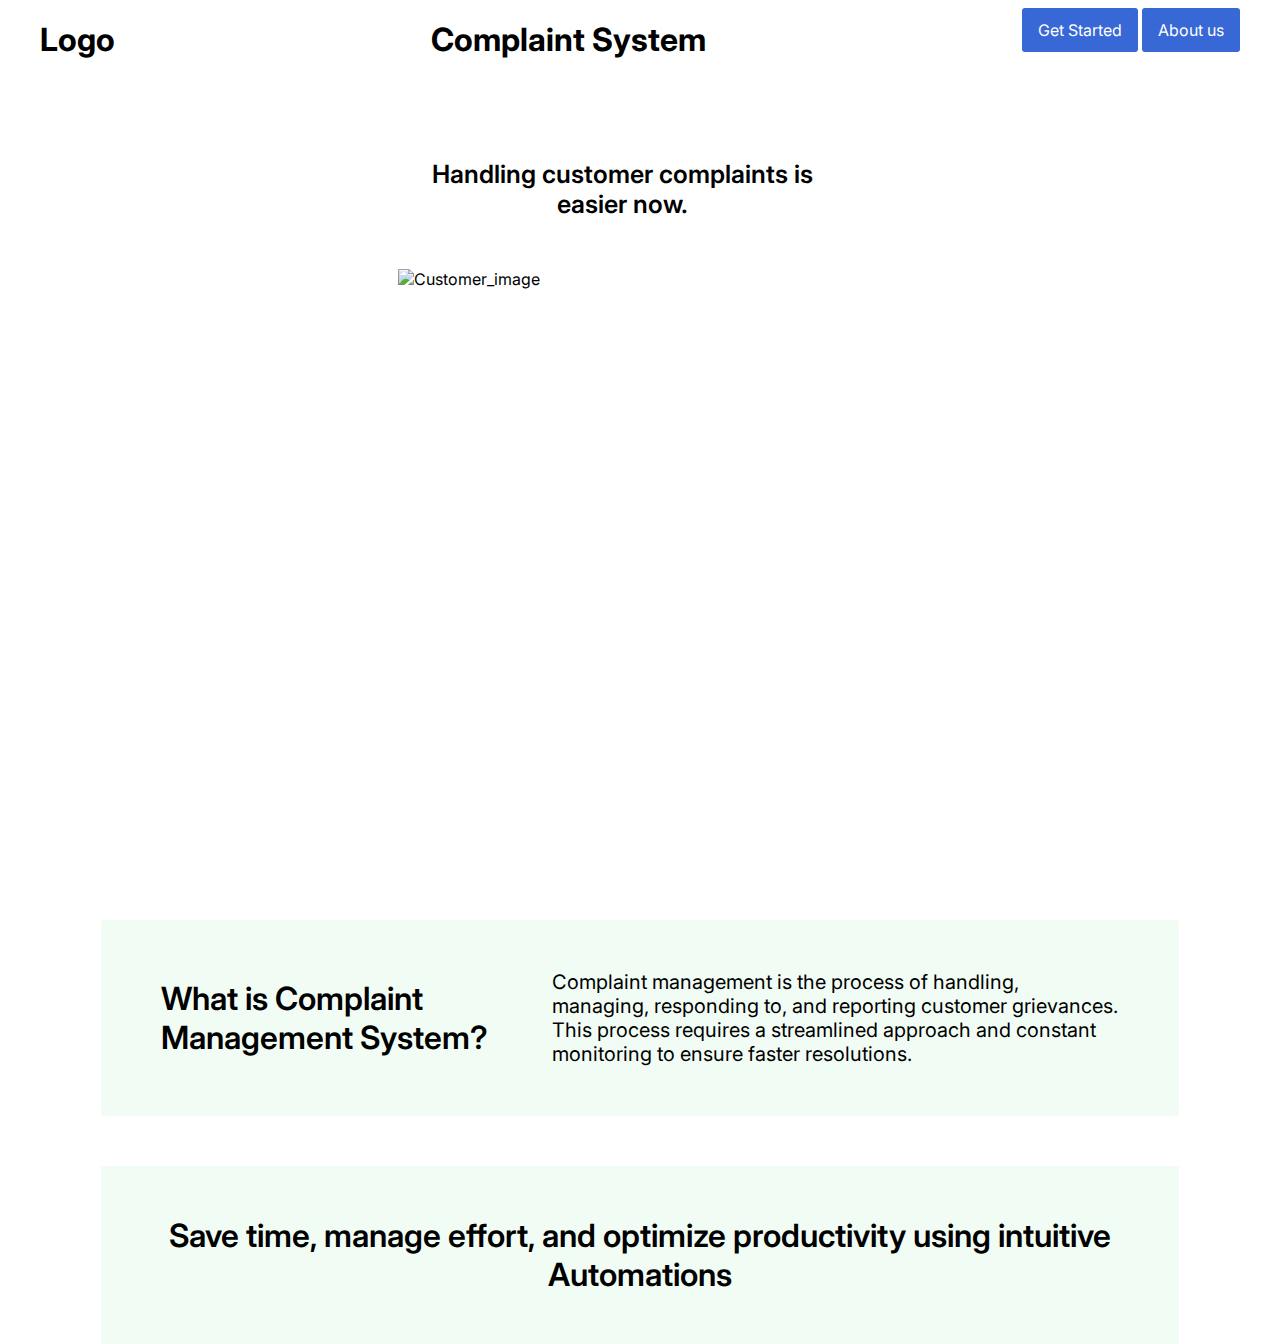
==== index.html @ f984465f "Corrected typo" ====
<!DOCTYPE html>
<html lang="en">

<head>
    <meta charset="UTF-8">
    <meta http-equiv="X-UA-Compatible" content="IE=edge">
    <meta name="viewport" content="width=device-width, initial-scale=1.0">
    <title>Document</title>
    <link rel="stylesheet" href="style.css">
    <link rel="preconnect" href="https://fonts.googleapis.com">
    <link rel="preconnect" href="https://fonts.gstatic.com" crossorigin>
    <link href="https://fonts.googleapis.com/css2?family=Inter:wght@300;400;600;800&display=swap" rel="stylesheet">
</head>

<body>
    <header>
    <nav>
        <h1>Logo</h1>
        <h1>Complaint System</h1>
        <div class="nav">
            <a href="getstarted.html" class="btn">Get Started</a>
            <a href="getstarted.html" class="btn">About us</a>
        </div>
        
    </nav>
    <div class="container">
        <div class="center">
            <h1>Handling customer complaints is easier now.</h1>
            <img src="images/image 1.png" alt="Customer_image">
        </div>
        
    </div>
</header>
    <div class="container2">
        <h2>What is Complaint Management System?</h2>
        <p>Complaint management is the process of handling, managing, responding to, and reporting customer grievances. This process requires a streamlined approach and constant monitoring to ensure faster resolutions.</p>

    </div>
    <div class="container3">
        <h1>Save time, manage effort, and optimize productivity using intuitive Automations</h1>

    </div>
</body>

</html>
---- style.css ----
* {
    margin: 0;
    padding: 0;
    box-sizing: border-box;
}

body {
    font-family: 'Inter', sans-serif;
}

header {
    height: 100vh;
}

nav {
    width: 1200px;
    display: flex;
    justify-content: space-between;
    margin: 0 auto;
    margin-top: 20px;
}

.btn {
    text-decoration: none;
    padding: 12px 16px;
    color: white;
    background: #3867D6;
    border-radius: 3px;
    width: 143px;
    text-align: center;
}
.btn1 {
    text-decoration: none;
    padding: 12px 16px;
    color: white;
    background: #3867D6;
    border-radius: 3px;
    width: 143px;
    text-align: center;
    margin: 0 auto;
}


.container {
    display: flex;
    flex-direction: column;
    justify-content: center;
    margin-top: 100px;
}

.center {
    display: flex;
    width: 485px;
    margin: 0 auto;
    flex-direction: column;
    gap: 50px;
}

.center img {
    width: 438px;
    height: 312px;
}

.center h1 {
    width: 450px;
    text-align: center;
    font-size: 25px;
    font-weight: 600;
}

.container2 {
    width: 1078px;
    display: flex;
    padding: 50px 60px;
    align-items: center;
    gap: 60px;
    margin: 0 auto;
    background: #F1FCF5;
    border-radius: 3px;
}

.container2 h2 {
    font-weight: 600;
    font-size: 32px;
    width: 350px;
}

.container2 p {
    width: 600px;
    font-weight: 400;
    font-size: 20px;
}

.container3 {
    width: 1078px;
    background-color: #F1FCF5;
    display: flex;
    margin: 0 auto;
    margin-top: 50px;
    padding: 50px;
}

.container3 h1 {
    font-weight: 600;
    font-size: 32px;
    text-align: center;
}

h3 {
    text-align: center;
    margin-top: 0 auto;
    margin-top: 50px;
    font-weight: 500;
    font-size: 20px;

}

.login_container {
    display: flex;
    flex-direction: row;
    width: 695px;
    gap: 150px;
    justify-content: center;
    margin: 0 auto;
    margin-top: 100px;
}

.user {
    display: flex;
    flex-direction: column;
    justify-content: center;
    margin: 0 auto;
    gap: 20px;
    box-shadow: 0px 4px 14px rgba(0, 0, 0, 0.25);
    border-radius: 5px;
    background-color: #fff;
    padding: 10px;
}

.user img {
    width: 232px;
    height: 240.74px;
    margin-bottom: 10px;

}
.user:hover{
    transform : scale(1.1);
}

.user a{
    align-items: center;
}
.user_login{
    display: flex;
    flex-direction: column;
    justify-content: center;
    padding: 30px 20px;
    width: 467px;
    margin: 0 auto;
    margin-top: 90px;
    background: #FFFFFF;
    box-shadow: 0px 4px 14px rgba(0, 0, 0, 0.25);
    border-radius: 5px;
    /* align-items: center; */
}

.heading{
    display: flex;
    flex-direction: column;
    /* justify-content: center; */
    
}

.heading h2{
    margin: 0 auto;
}

.heading h3{

    text-align: left;
    width: 427px;
    font-weight: 400;
    font-size: 16px;
    line-height: 20px;
}

.form{
    display: flex;
    flex-direction: column; 
    padding: 0px;
    gap: 24px;
    margin:0 auto;
    margin-top: 30px;
    width: 427px;
}

.form input{
    border: 1.5px solid #475E6B;
    border-radius: 5px;
    height: 56px;
    width: 427px;
    margin-bottom:20px ;

}
.form label{

    margin-top: 20px;

}


.form .btn{
    width: 427px;
    /* height: 56px; */

}

.complaint{
    display: flex;
    flex-direction: column;
    justify-content: center;
    align-items: center;
    padding: 30px 20px;
    width: 1136px;
    margin: 0 auto;
    margin-top: 90px;
    background: #FFFFFF;
    box-shadow: 0px 4px 14px rgba(0, 0, 0, 0.25);
    border-radius: 5px;
}

th{
    padding:0 65px;
    margin: 0 auto;
    background: #3867D6;
    /* border-radius: 3px; */
    width: 143px;
    text-align: center; 
    font-family: 'Inter';
    font-style: normal;
    font-weight: 100;
    font-size: 20px;   
    color: white;
}
td{
    border: 0.2px solid black;
    text-align: center;
    width: 143px;
    height: 50px;
}
.table{
    margin: 0 auto;
    margin-top: 40px;
    width: 1000px ;
}
table{
    border: 0.2px solid black;
    border-collapse: collapse;
    padding: 0.5rem;    
}

.update{
    margin: 0 auto;
    margin-top: 50px;
}

.options{
    width: 200px;
}

.user_complaints{
    margin: 0 auto;
    margin-top: 10px;
}

.user_details{
    margin-top: 50px;
}
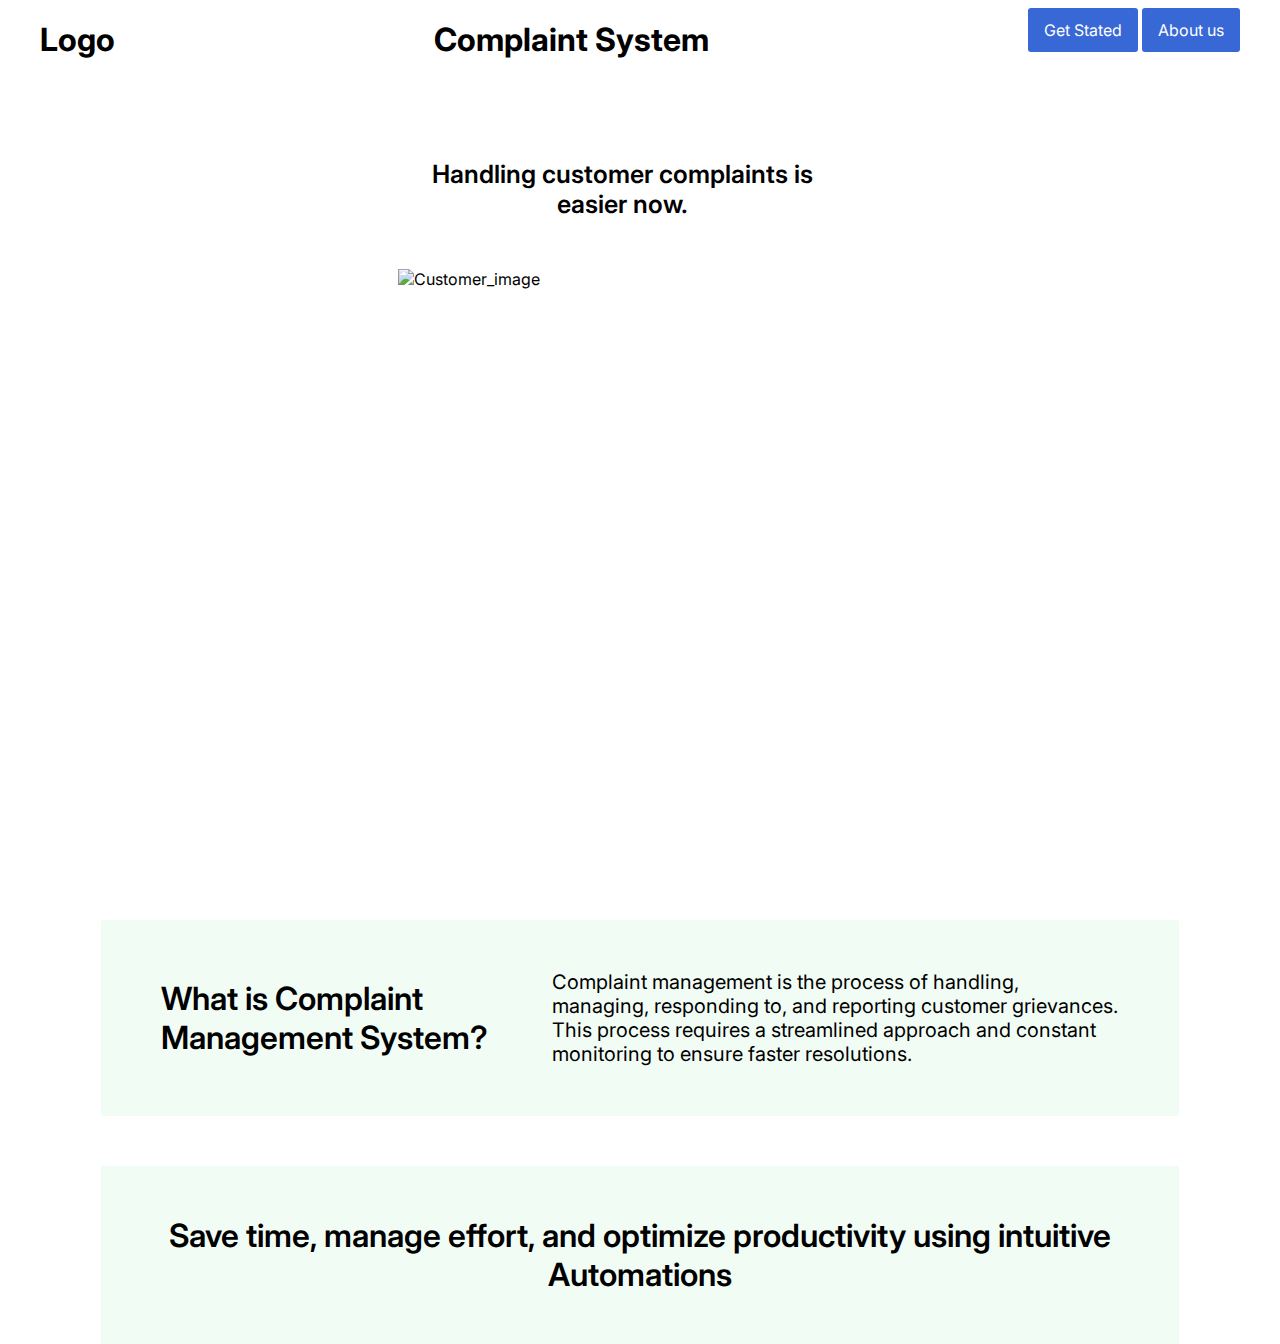
==== commit 83ebe3a0: "Changed Titles" ====
--- a/index.html
+++ b/index.html
@@ -5,7 +5,7 @@
     <meta charset="UTF-8">
     <meta http-equiv="X-UA-Compatible" content="IE=edge">
     <meta name="viewport" content="width=device-width, initial-scale=1.0">
-    <title>Document</title>
+    <title>Complaint System</title>
     <link rel="stylesheet" href="style.css">
     <link rel="preconnect" href="https://fonts.googleapis.com">
     <link rel="preconnect" href="https://fonts.gstatic.com" crossorigin>
@@ -18,7 +18,7 @@
         <h1>Logo</h1>
         <h1>Complaint System</h1>
         <div class="nav">
-            <a href="getstarted.html" class="btn">Get Started</a>
+            <a href="getstarted.html" class="btn">Get Stated</a>
             <a href="getstarted.html" class="btn">About us</a>
         </div>
         
--- a/style.css
+++ b/style.css
@@ -253,11 +253,11 @@
     margin-top: 40px;
     width: 1000px ;
 }
-table{
+/* table{
     border: 0.2px solid black;
     border-collapse: collapse;
     padding: 0.5rem;    
-}
+} */
 
 .update{
     margin: 0 auto;
@@ -276,4 +276,3 @@
 .user_details{
     margin-top: 50px;
 }
-
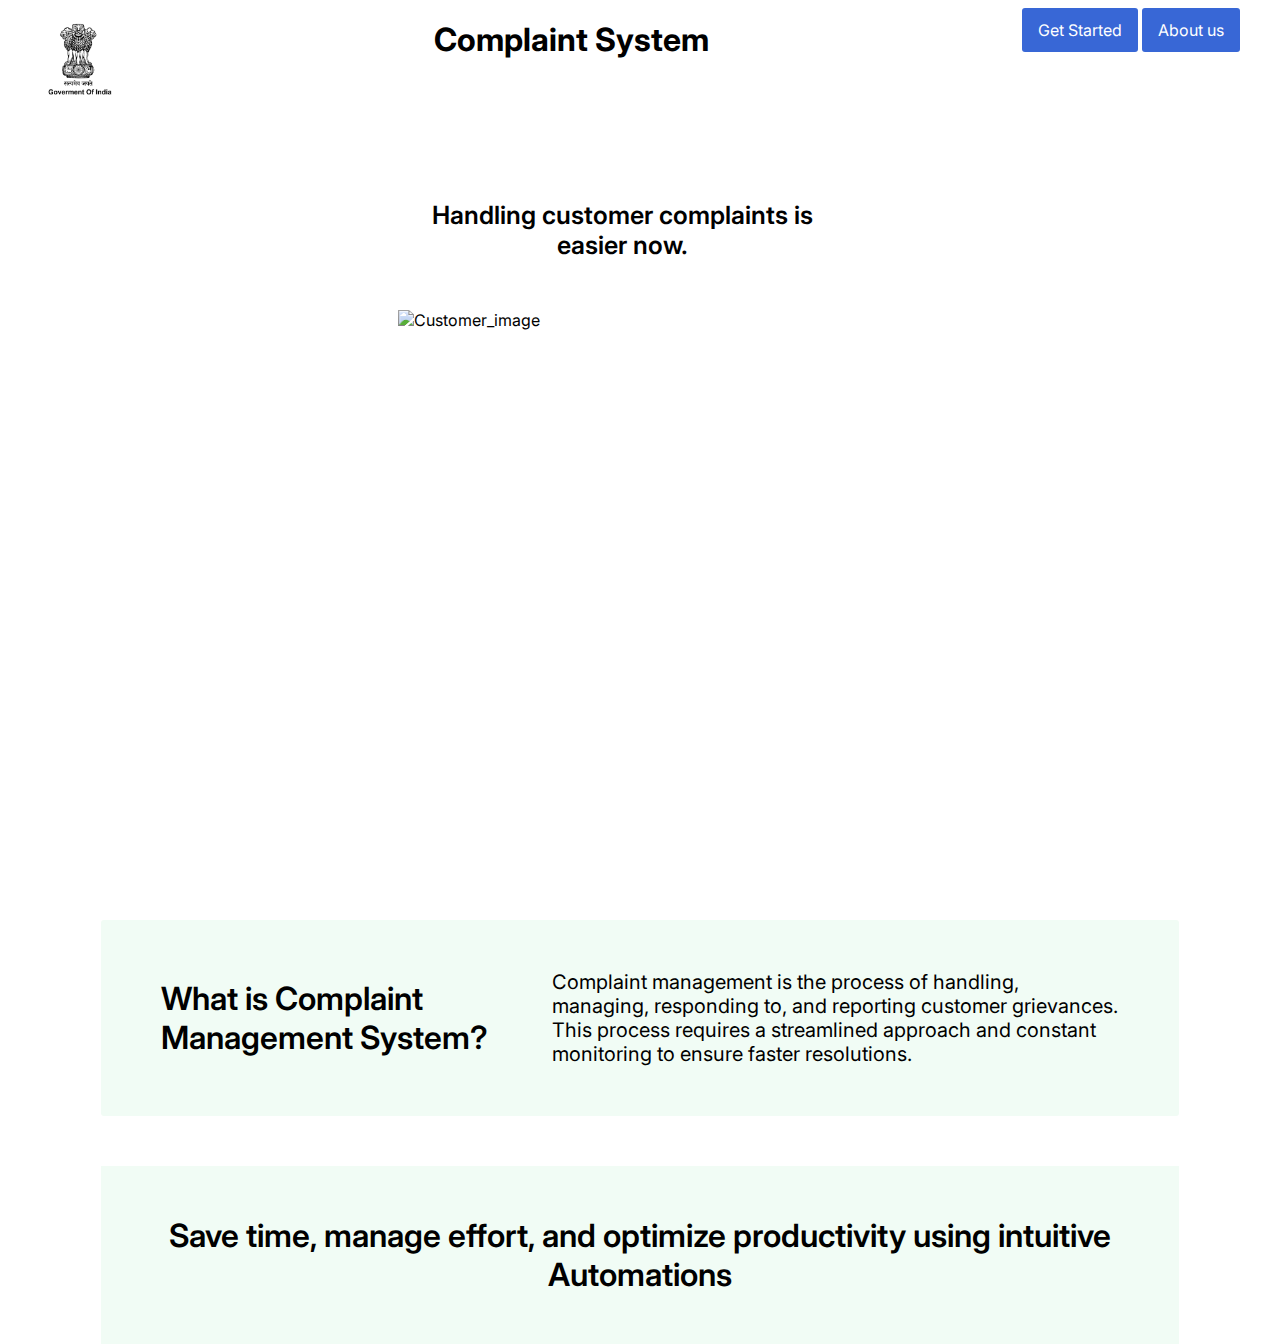
==== commit 5de570e1: "Merge pull request #5 from yashrastogi543/main" ====
--- a/index.html
+++ b/index.html
@@ -15,10 +15,10 @@
 <body>
     <header>
     <nav>
-        <h1>Logo</h1>
+        <img src="images/logo.jpg" alt="logo" height="80px" width="80px">
         <h1>Complaint System</h1>
         <div class="nav">
-            <a href="getstarted.html" class="btn">Get Stated</a>
+            <a href="getstarted.html" class="btn">Get Started</a>
             <a href="getstarted.html" class="btn">About us</a>
         </div>
         
